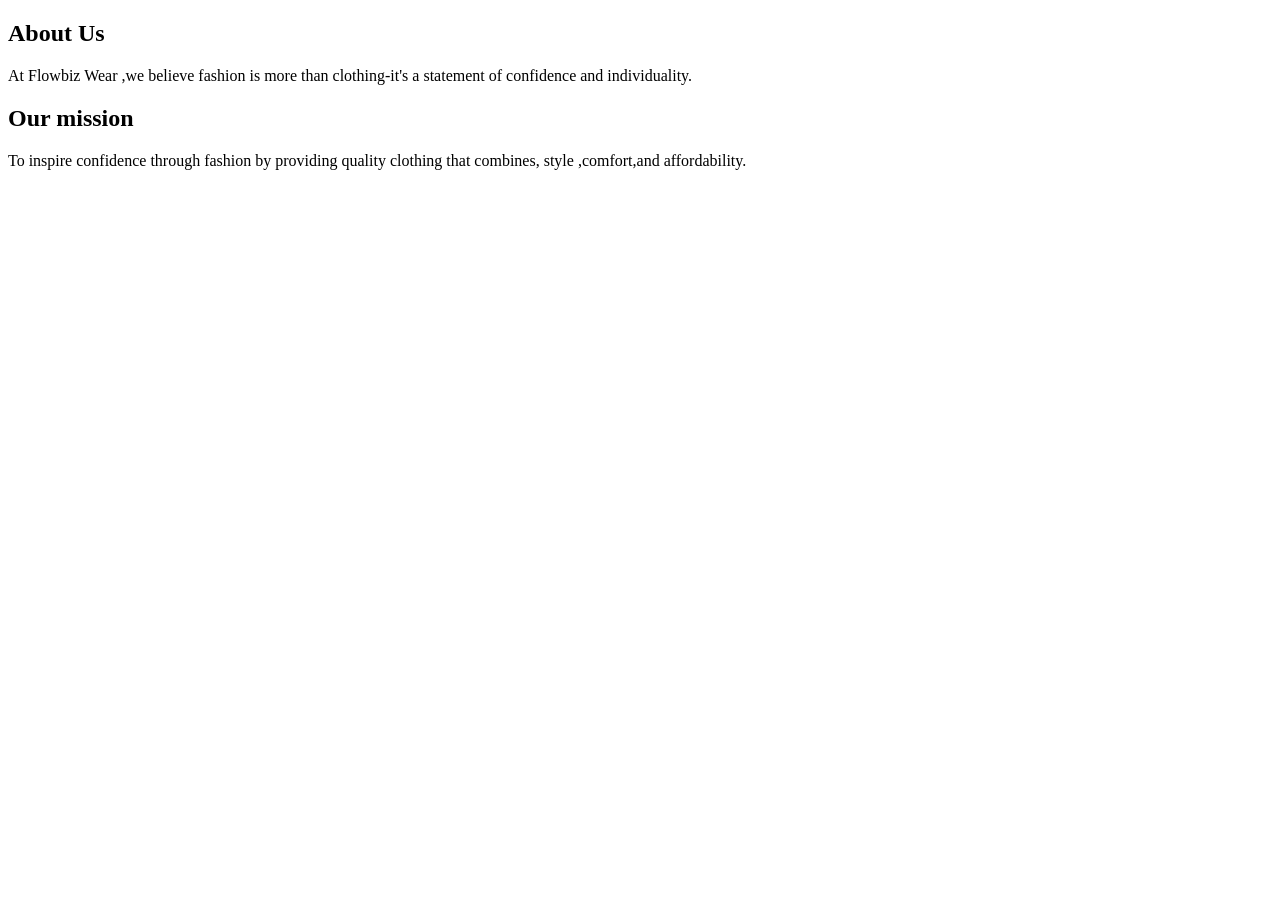
==== about.html @ 2883d87c "fix: add about page" ====
<!DOCTYPE html>
<html lang="en">
<head>
    <meta charset="UTF-8">
    <meta name="viewport" content="width=<device-width>, initial-scale=1.0">
    <title>Document</title>
</head>
<body>
   <section id="about">
    <h1>About Us </h1>
    <p>
        At Flowbiz Wear ,we believe fashion is more than clothing-it's a statement of confidence and individuality.
        </p>
        <h2>Our mission</h2>
        <p>
            To inspire confidence through fashion by providing 
        quality clothing that combines, style ,comfort,and affordability.       
        </p>
    </p>
   </section> 
</body>
</html>
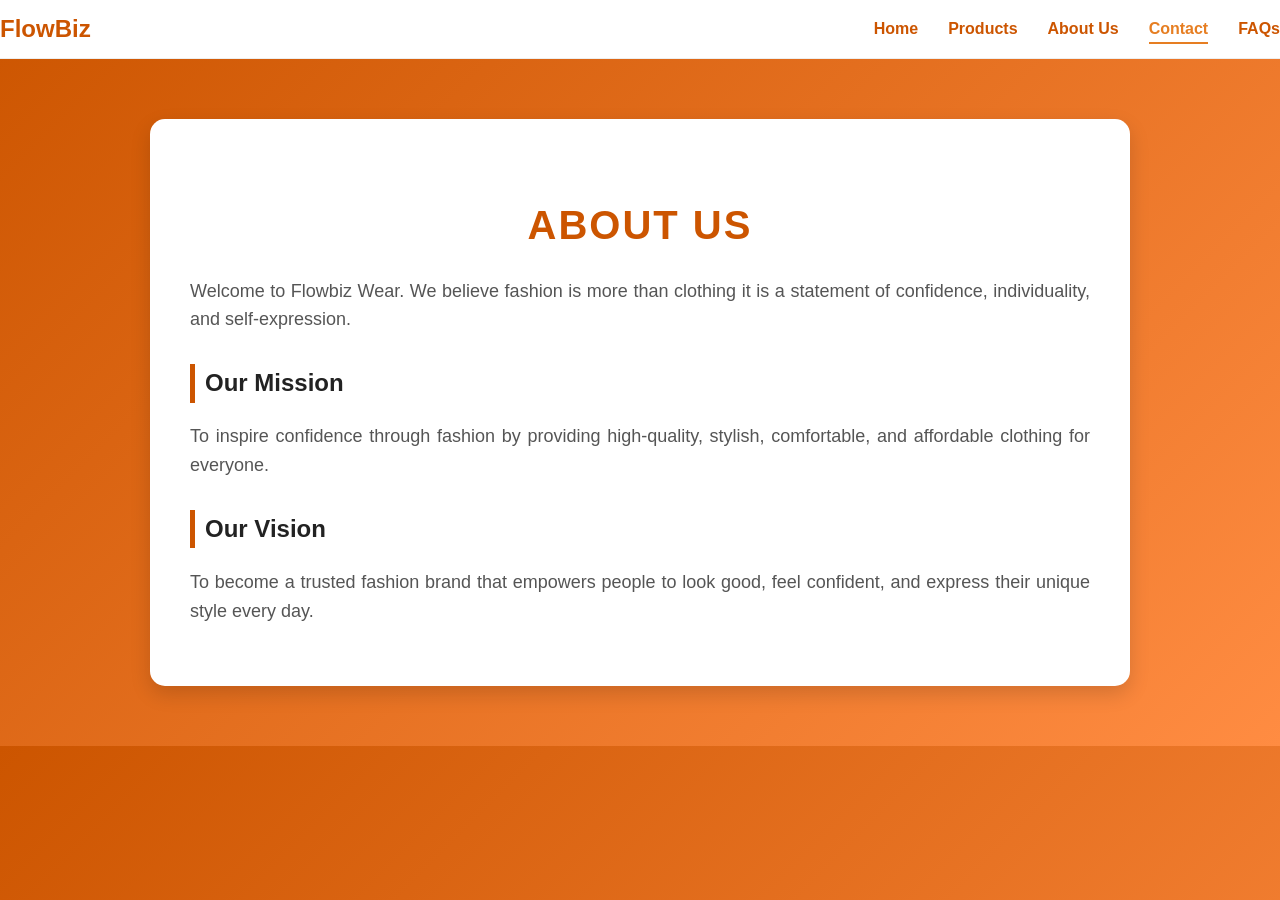
==== commit 5d02ad91: "Add files via upload" ====
--- a/about.html
+++ b/about.html
@@ -2,21 +2,49 @@
 <html lang="en">
 <head>
     <meta charset="UTF-8">
-    <meta name="viewport" content="width=<device-width>, initial-scale=1.0">
-    <title>Document</title>
+    <meta name="viewport" content="width=device-width, initial-scale=1.0">
+    <title>About Us - Flowbiz Wear</title>
+    <link rel="stylesheet" href="about.css">
 </head>
 <body>
-   <section id="about">
-    <h1>About Us </h1>
-    <p>
-        At Flowbiz Wear ,we believe fashion is more than clothing-it's a statement of confidence and individuality.
-        </p>
-        <h2>Our mission</h2>
-        <p>
-            To inspire confidence through fashion by providing 
-        quality clothing that combines, style ,comfort,and affordability.       
-        </p>
-    </p>
-   </section> 
+     <header class="header">
+        <div class="container">
+            <div class="logo">FlowBiz</div>
+            <nav class="nav">
+                <ul>
+                    <li><a href="#">Home</a></li>
+                    <li><a href="#">Products</a></li>
+                    <li><a href="#">About Us</a></li>
+                    <li><a href="#" class="active">Contact</a></li>
+                    <li><a href="#">FAQs</a></li>
+                </ul>
+            </nav>
+        </div>
+    </header>
+    <section id="about">
+        <div class="container">
+            <h1>About Us</h1>
+
+            <p>
+                Welcome to Flowbiz Wear. We believe fashion is more than clothing 
+                it is a statement of confidence, individuality, and self-expression.
+            </p>
+
+            <h2>Our Mission</h2>
+
+            <p>
+                To inspire confidence through fashion by providing high-quality,
+                stylish, comfortable, and affordable clothing for everyone.
+            </p>
+
+            <h2>Our Vision</h2>
+
+            <p>
+                To become a trusted fashion brand that empowers people to look
+                good, feel confident, and express their unique style every day.
+            </p>
+        </div>
+    </section>
+
 </body>
 </html>
--- a/about.css
+++ b/about.css
@@ -0,0 +1,119 @@
+/* General Page Styling */
+.header {
+    background-color: #ffffff;
+    border-bottom: 1px solid #eee;
+    padding: 10px 0;
+}
+
+.header .container {
+    display: flex;
+    justify-content: space-between;
+    align-items: center;
+}
+
+.logo {
+    font-size: 24px;
+    font-weight: bold;
+    color: #cc5500;
+}
+
+.nav ul {
+    list-style: none;
+    margin: 0;
+    padding: 0;
+    display: flex;
+}
+
+.nav ul li {
+    margin-left: 30px;
+}
+
+.nav ul li a {
+    text-decoration: none;
+    color: #cc5500;
+    font-weight: bold;
+    padding-bottom: 5px;
+}
+
+.nav ul li a.active,
+.nav ul li a:hover {
+    color: #e67e22; /* Orange color for active/hover */
+    border-bottom: 2px solid #e67e22;
+}
+
+.header-icons img {
+    height: 20px;
+    margin-left: 20px;
+}
+
+body {
+    font-family: Arial, Helvetica, sans-serif;
+    margin: 0;
+    padding: 0;
+    background: linear-gradient(135deg, #CC5500, #ff8c42);
+    line-height: 1.6;
+}
+
+/* About Section */
+#about {
+    max-width: 900px;
+    margin: 60px auto;
+    padding: 40px;
+    background-color: #ffffff;
+    border-radius: 15px;
+    box-shadow: 0 8px 20px rgba(0, 0, 0, 0.15);
+}
+
+/* Main Heading */
+#about h1 {
+    text-align: center;
+    color: #CC5500;
+    font-size: 2.5rem;
+    margin-bottom: 20px;
+    text-transform: uppercase;
+    letter-spacing: 2px;
+}
+
+/* Subheadings */
+ 
+#about h2 {
+    color: #222;
+    margin-top: 30px;
+    border-left: 5px solid #CC5500;
+    padding-left: 10px;
+}
+
+/* Paragraphs */
+#about p {
+    color: #555;
+    font-size: 18px;
+    margin-bottom: 20px;
+    text-align: justify;
+}
+
+/* Container */
+.container {
+    width: 100%;
+}
+
+/* Hover Effect */
+#about:hover {
+    transform: translateY(-5px);
+    transition: 0.3s ease;
+}
+
+/* Responsive Design */
+@media (max-width: 768px) {
+    #about {
+        margin: 20px;
+        padding: 25px;
+    }
+
+    #about h1 {
+        font-size: 2rem;
+    }
+
+    #about p {
+        font-size: 16px;
+    }
+}
